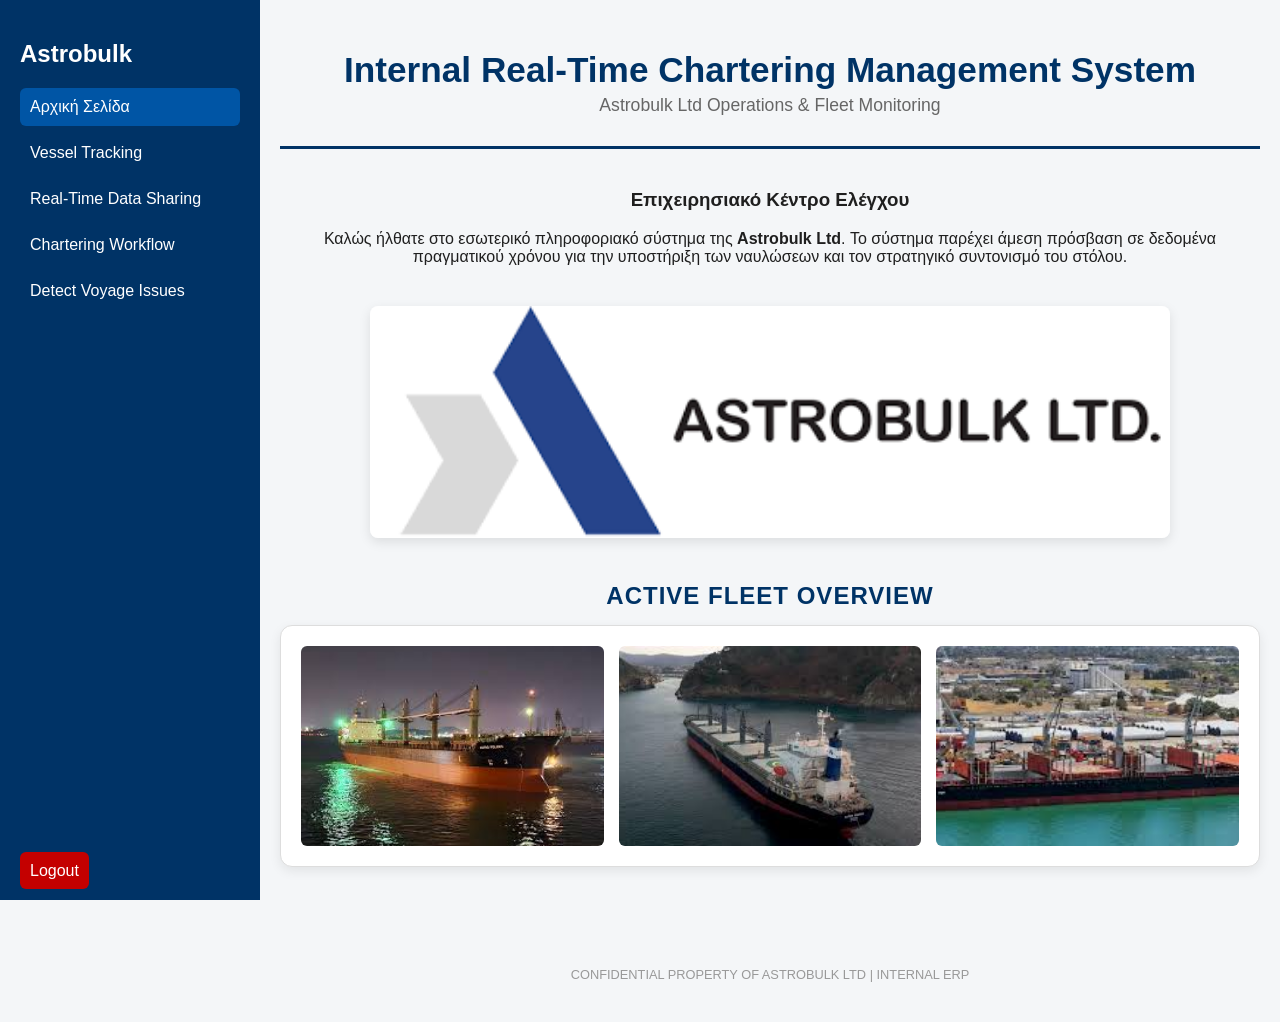
==== index.html @ 70a1a889 "Add files via upload" ====
<!DOCTYPE html>
<html lang="el">
<head>
    <meta charset="UTF-8">
    <title>Internal ERP | Astrobulk Ltd</title>
    <link rel="stylesheet" href="style.css">
</head>
<body>

<div class="layout">
    <nav class="sidebar">
        <h2>Astrobulk</h2>
        <a href="index.html" class="active-link">Αρχική Σελίδα</a>
        <a href="#">Vessel Tracking</a>
        <a href="#">Real-Time Data Sharing</a>
        <a href="#">Chartering Workflow</a>
        <a href="detect_voyage_issues.html">Detect Voyage Issues</a>
        
        <div style="margin-top: auto;">
            <a href="login.html" class="logout-btn">Logout</a>
        </div>
    </nav>

    <div class="main">
        <div class="container">
            <div class="centered-header">
                <h1 class="main-title">Internal Real-Time Chartering Management System</h1>
                <span class="sub-title">Astrobulk Ltd Operations & Fleet Monitoring</span>
            </div>

            <div class="intro-section">
                <h3>Επιχειρησιακό Κέντρο Ελέγχου</h3>
                <p>
                    Καλώς ήλθατε στο εσωτερικό πληροφοριακό σύστημα της <strong>Astrobulk Ltd</strong>. 
                    Το σύστημα παρέχει άμεση πρόσβαση σε δεδομένα πραγματικού χρόνου για την υποστήριξη 
                    των ναυλώσεων και τον στρατηγικό συντονισμό του στόλου.
                </p>
                
                <div class="main-logo-container">
                    <img src="astrobulklogo.jpg" alt="Astrobulk System Logo">
                </div>
            </div>

            <h3 class="fleet-main-title">ACTIVE FLEET OVERVIEW</h3>
            <div class="fleet-container">
                <div class="fleet-gallery">
                    <img src="vessel2.jpg" alt="Fleet Unit 2">
                    <img src="vessel3.jpg" alt="Fleet Unit 3">
                    <img src="vessel4.jpg" alt="Fleet Unit 4">
                </div>
            </div>
        </div>

        <footer class="erp-footer">
            CONFIDENTIAL PROPERTY OF ASTROBULK LTD | INTERNAL ERP
        </footer>
    </div>
</div>

</body>
</html>
---- style.css ----
body {
  margin: 0;
  font-family: Arial, sans-serif;
  background: #f4f6f8;
  color: #1f1f1f;
}

.layout {
  display: flex;
  height: 100vh;
}

.sidebar {
  width: 220px;
  background: #003366;
  color: white;
  padding: 20px;
  display: flex;
  flex-direction: column;
}

.sidebar h2 {
  margin-bottom: 20px;
}

.sidebar a {
  color: white;
  text-decoration: none;
  padding: 10px;
  border-radius: 6px;
  margin-bottom: 8px;
  transition: 0.2s;
}

.sidebar a:hover {
  background: #0055a5;
}

.main {
  flex: 1;
  display: flex;
  flex-direction: column;
}

header {
  background: white;
  padding: 15px;
  font-weight: bold;
  box-shadow: 0 2px 10px rgba(0,0,0,0.08);
}

.container {
  padding: 20px;
}

.card {
  background: white;
  padding: 20px;
  border-radius: 12px;
  box-shadow: 0 4px 12px rgba(0,0,0,0.08);
  margin-bottom: 20px;
}

input, select, textarea {
  font-family: Arial, sans-serif;
  border: 2px solid #003366;
  border-radius: 8px;
  outline: none;
}

input {
  width: 100%;
  padding: 10px;
}

textarea {
  width: 100%;
  padding: 10px;
}

input:focus, textarea:focus, select:focus {
  border-color: #001f4d;
  box-shadow: 0 0 0 3px rgba(0, 51, 102, 0.25);
}

button {
  background: #003366;
  color: white;
  border: none;
  padding: 10px 15px;
  border-radius: 8px;
  cursor: pointer;
  font-weight: bold;
  transition: 0.2s;
}

button:hover {
  background: #0055a5;
}

.big-textarea {
  height: 180px;
  resize: vertical;
}

.item {
  padding: 10px;
  border-bottom: 1px solid #eee;
}

.item:hover {
  background: #f4f8ff;
}

.notification {
  position: fixed;
  top: 20px;
  right: 20px;
  background: #003366;
  color: white;
  padding: 12px 16px;
  border-radius: 8px;
  display: none;
  box-shadow: 0 4px 10px rgba(0,0,0,0.2);
}

.alert-box {
  max-width: 900px;
  margin: 0 auto 15px auto;
  padding: 15px;
  background: #c40000;
  color: white;
  font-weight: bold;
  border-radius: 10px;
  text-align: center;
  display: none;
  animation: flash 1s infinite;
}

@keyframes flash {
  0% { opacity: 1; }
  50% { opacity: 0.4; }
  100% { opacity: 1; }
}

.stats {
  display: grid;
  grid-template-columns: repeat(4, 1fr);
  gap: 10px;
  margin-bottom: 15px;
}

.stat {
  background: #f4f6f8;
  padding: 12px;
  border-radius: 10px;
  text-align: center;
  font-weight: bold;
}

.high { color: red; }
.medium { color: orange; }
.low { color: green; }

@media (max-width: 900px) {
  .stats {
    grid-template-columns: repeat(2, 1fr);
  }
}

@media (max-width: 600px) {
  .stats {
    grid-template-columns: 1fr;
  }

  .sidebar {
    display: none;
  }
}

.stats {
  display: grid;
  grid-template-columns: repeat(4, 1fr);
  gap: 10px;
  margin-bottom: 15px;
}

.stat {
  background: #f4f6f8;
  padding: 12px;
  border-radius: 10px;
  text-align: center;
  font-weight: bold;
}

.stat div {
  font-size: 22px;
  margin-top: 5px;
}

.high {
  color: red;
}

.medium {
  color: orange;
}

.low {
  color: green;
}

.item {
  padding: 10px;
  border-bottom: 1px solid #eee;
}

.item:hover {
  background: #f4f8ff;
}

/* Home page*/
.centered-header {
    text-align: center;
    padding: 30px 0;
    border-bottom: 3px solid #003366;
    margin-bottom: 40px;
}

.main-title {
    color: #003366;
    font-size: 2.2em;
    margin: 0;
}

.sub-title {
    color: #666;
    font-size: 1.1em;
    margin-top: 5px;
    display: block;
}

.intro-section {
    text-align: center;
    margin-bottom: 40px;
}

.main-logo-container {
    margin: 40px auto;
    max-width: 800px;
}

.main-logo-container img {
    width: 100%;
    height: auto;
    border-radius: 8px;
    box-shadow: 0 4px 12px rgba(0,0,0,0.1);
}

.fleet-main-title {
    color: #003366;
    text-align: center;
    margin-bottom: 15px;
    font-size: 1.5em;
    font-weight: bold;
    letter-spacing: 1px;
}

.fleet-container {
    background: white;
    padding: 20px;
    border-radius: 12px;
    border: 1px solid #ddd;
    box-shadow: 0 4px 12px rgba(0,0,0,0.08);
    margin-bottom: 40px;
}

.fleet-gallery {
    display: grid;
    grid-template-columns: repeat(3, 1fr);
    gap: 15px;
}

.fleet-gallery img {
    width: 100%;
    height: 200px;
    object-fit: cover;
    border-radius: 6px;
}

.erp-footer {
    text-align: center;
    padding: 40px;
    color: #999;
    font-size: 0.8em;
}

.active-link {
    background: #0055a5 !important;
}

.logout-btn {
    background-color: #c40000 !important;
    text-align: center;
}

/* Login */

.login-body {
    display: flex;
    justify-content: center;
    align-items: center;
    height: 100vh;
    margin: 0;
    background: #f4f6f8;
    font-family: Arial, sans-serif;
}

.login-container {
    width: 400px; 
    background: white;
    padding: 40px 30px;
    border-radius: 12px;
    box-shadow: 0 10px 25px rgba(0,0,0,0.1);
    border-top: 6px solid #003366;
    box-sizing: border-box;
}

.login-logo-text {
    color: #003366;
    text-align: center;
    margin: 0 0 5px 0;
    font-size: 24px;
}

.login-subtext {
    text-align: center;
    color: #888;
    font-size: 0.9em;
    margin-bottom: 30px;
    text-transform: uppercase;
    letter-spacing: 1px;
}

.form-group {
    margin-bottom: 20px;
}

.form-group label {
    display: block;
    margin-bottom: 8px;
    font-weight: bold;
    color: #333;
}

.form-group input {
    width: 100%;
    padding: 12px;
    border: 1px solid #ccc;
    border-radius: 6px;
    box-sizing: border-box;
    font-size: 14px;
}

.form-group input:focus {
    border-color: #003366;
    outline: none;
    box-shadow: 0 0 5px rgba(0,51,102,0.2);
}

.login-submit-btn {
    width: 100%;
    padding: 14px;
    background: #003366;
    color: white;
    border: none;
    border-radius: 6px;
    font-size: 16px;
    font-weight: bold;
    cursor: pointer;
    transition: background 0.3s ease;
    margin-top: 10px;
}

.login-submit-btn:hover {
    background: #0055a5;
}
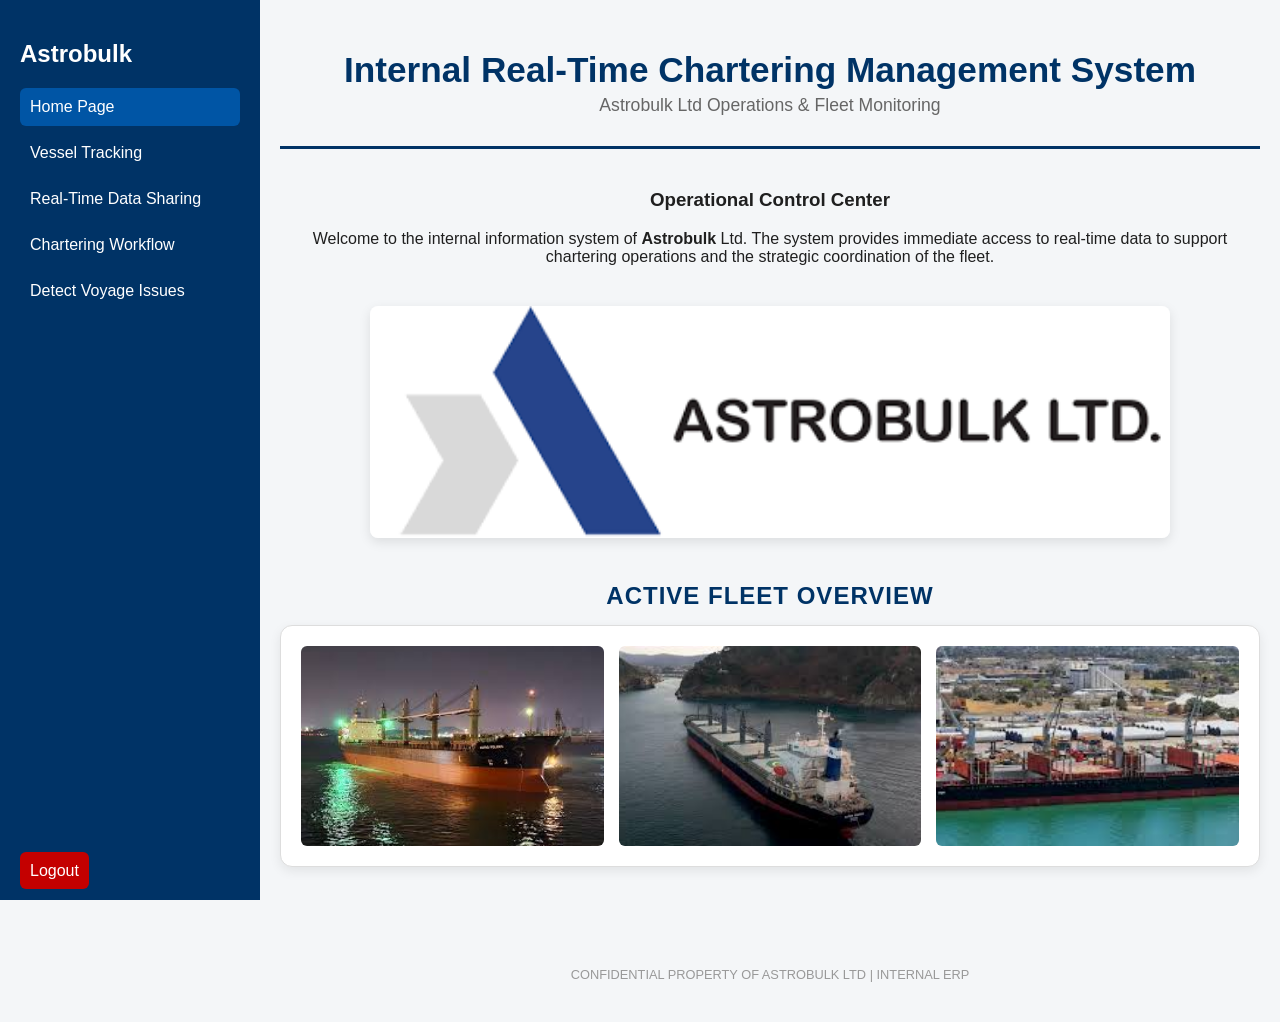
==== commit ed186411: "Update index.html" ====
--- a/index.html
+++ b/index.html
@@ -10,10 +10,10 @@
 <div class="layout">
     <nav class="sidebar">
         <h2>Astrobulk</h2>
-        <a href="index.html" class="active-link">Αρχική Σελίδα</a>
-        <a href="#">Vessel Tracking</a>
-        <a href="#">Real-Time Data Sharing</a>
-        <a href="#">Chartering Workflow</a>
+        <a href="index.html" class="active-link">Home Page</a>
+        <a href="tracking.html">Vessel Tracking</a>
+        <a href="realtime.html">Real-Time Data Sharing</a>
+        <a href="chartering.html">Chartering Workflow</a>
         <a href="detect_voyage_issues.html">Detect Voyage Issues</a>
         
         <div style="margin-top: auto;">
@@ -29,11 +29,10 @@
             </div>
 
             <div class="intro-section">
-                <h3>Επιχειρησιακό Κέντρο Ελέγχου</h3>
+                <h3>Operational Control Center</h3>
                 <p>
-                    Καλώς ήλθατε στο εσωτερικό πληροφοριακό σύστημα της <strong>Astrobulk Ltd</strong>. 
-                    Το σύστημα παρέχει άμεση πρόσβαση σε δεδομένα πραγματικού χρόνου για την υποστήριξη 
-                    των ναυλώσεων και τον στρατηγικό συντονισμό του στόλου.
+                Welcome to the internal information system of <strong>Astrobulk</strong> Ltd. 
+                The system provides immediate access to real-time data to support chartering operations and the strategic coordination of the fleet.
                 </p>
                 
                 <div class="main-logo-container">
@@ -58,4 +57,4 @@
 </div>
 
 </body>
-</html>+</html>
--- a/style.css
+++ b/style.css
@@ -219,7 +219,6 @@
   background: #f4f8ff;
 }
 
-/* Home page*/
 .centered-header {
     text-align: center;
     padding: 30px 0;
@@ -303,8 +302,6 @@
     background-color: #c40000 !important;
     text-align: center;
 }
-
-/* Login */
 
 .login-body {
     display: flex;
@@ -385,3 +382,6 @@
 .login-submit-btn:hover {
     background: #0055a5;
 }
+.box ul li::before {
+  content: "" !important;
+}
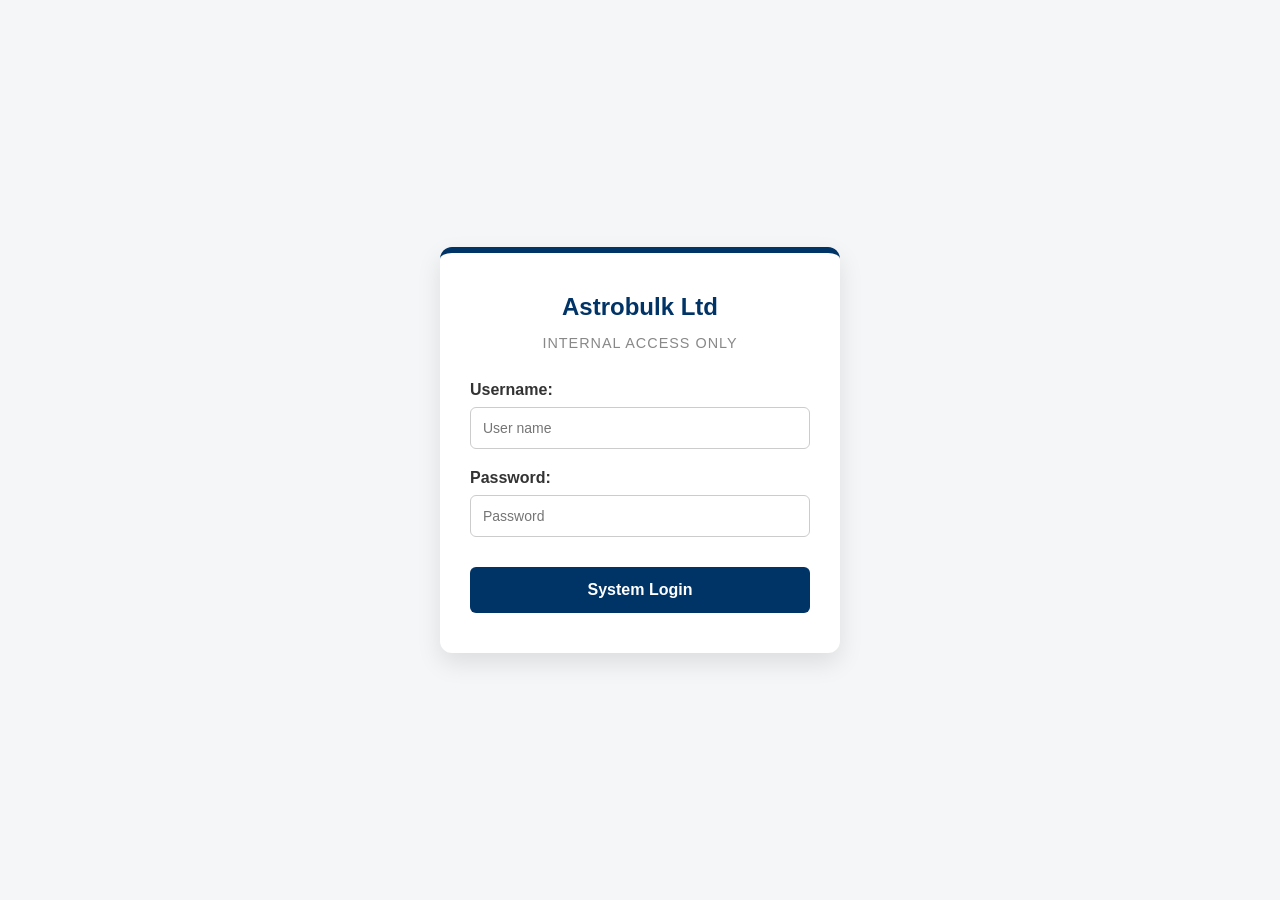
==== commit df07e839: "updt" ====
--- a/index.html
+++ b/index.html
@@ -2,59 +2,31 @@
 <html lang="el">
 <head>
     <meta charset="UTF-8">
-    <title>Internal ERP | Astrobulk Ltd</title>
+    <title>Astrobulk ERP | Login</title>
     <link rel="stylesheet" href="style.css">
 </head>
-<body>
+<body class="login-body">
 
-<div class="layout">
-    <nav class="sidebar">
-        <h2>Astrobulk</h2>
-        <a href="index.html" class="active-link">Home Page</a>
-        <a href="tracking.html">Vessel Tracking</a>
-        <a href="realtime.html">Real-Time Data Sharing</a>
-        <a href="chartering.html">Chartering Workflow</a>
-        <a href="detect_voyage_issues.html">Detect Voyage Issues</a>
-        
-        <div style="margin-top: auto;">
-            <a href="login.html" class="logout-btn">Logout</a>
+    <div class="login-container">
+        <div class="login-box">
+            <h2 class="login-logo-text">Astrobulk Ltd</h2>
+            <p class="login-subtext">Internal Access Only</p>
+            
+            <form action="home.html" method="GET">
+                <div class="form-group">
+                    <label for="username">Username:</label>
+                    <input type="text" id="username" name="username" required placeholder="User name">
+                </div>
+
+                <div class="form-group">
+                    <label for="password">Password:</label>
+                    <input type="password" id="password" name="password" required placeholder="Password">
+                </div>
+
+                <button type="submit" class="login-submit-btn">System Login</button>
+            </form>
         </div>
-    </nav>
-
-    <div class="main">
-        <div class="container">
-            <div class="centered-header">
-                <h1 class="main-title">Internal Real-Time Chartering Management System</h1>
-                <span class="sub-title">Astrobulk Ltd Operations & Fleet Monitoring</span>
-            </div>
-
-            <div class="intro-section">
-                <h3>Operational Control Center</h3>
-                <p>
-                Welcome to the internal information system of <strong>Astrobulk</strong> Ltd. 
-                The system provides immediate access to real-time data to support chartering operations and the strategic coordination of the fleet.
-                </p>
-                
-                <div class="main-logo-container">
-                    <img src="astrobulklogo.jpg" alt="Astrobulk System Logo">
-                </div>
-            </div>
-
-            <h3 class="fleet-main-title">ACTIVE FLEET OVERVIEW</h3>
-            <div class="fleet-container">
-                <div class="fleet-gallery">
-                    <img src="vessel2.jpg" alt="Fleet Unit 2">
-                    <img src="vessel3.jpg" alt="Fleet Unit 3">
-                    <img src="vessel4.jpg" alt="Fleet Unit 4">
-                </div>
-            </div>
-        </div>
-
-        <footer class="erp-footer">
-            CONFIDENTIAL PROPERTY OF ASTROBULK LTD | INTERNAL ERP
-        </footer>
     </div>
-</div>
 
 </body>
 </html>
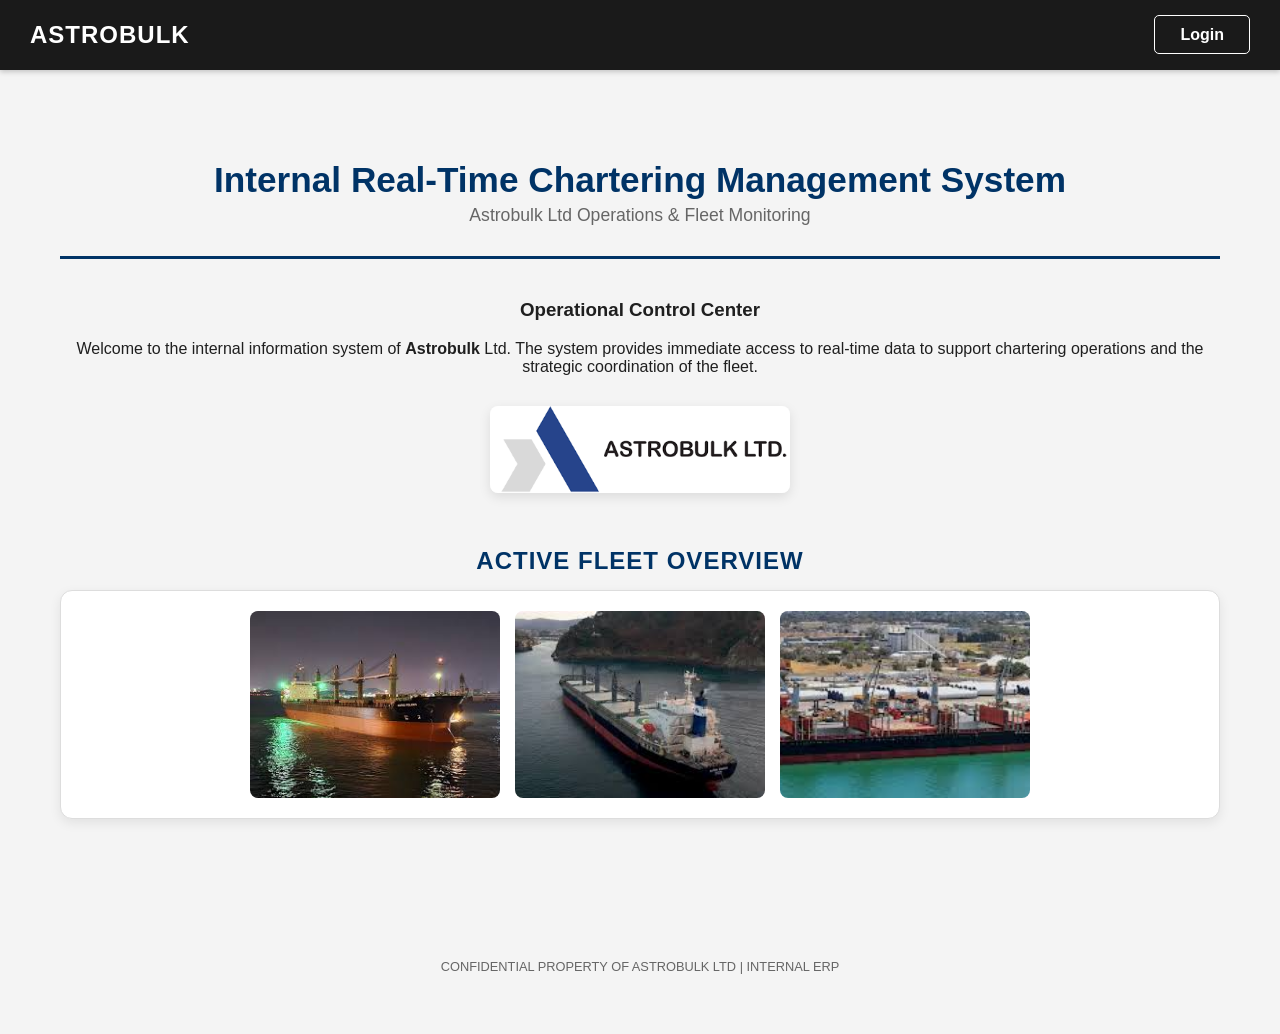
==== commit 6c2b49ff: "Update index.html" ====
--- a/index.html
+++ b/index.html
@@ -2,31 +2,106 @@
 <html lang="el">
 <head>
     <meta charset="UTF-8">
-    <title>Astrobulk ERP | Login</title>
+    <title>Internal ERP | Astrobulk Ltd</title>
     <link rel="stylesheet" href="style.css">
+    <style>
+       
+        body {
+            margin: 0;
+            font-family: Arial, sans-serif;
+            background-color: #f4f4f4; 
+        }
+        
+        .top-navbar {
+            display: flex;
+            justify-content: space-between;
+            align-items: center;
+            background-color: #1a1a1a;
+            color: white;
+            padding: 0 30px;
+            height: 70px;
+            box-shadow: 0 2px 5px rgba(0,0,0,0.2);
+        }
+
+        .login-link {
+            color: white;
+            text-decoration: none;
+            padding: 10px 25px;
+            border: 1px solid #ffffff;
+            border-radius: 5px;
+            font-weight: bold;
+            transition: all 0.3s ease;
+        }
+
+        .login-link:hover {
+            background-color: #ffffff;
+            color: #1a1a1a;
+        }
+
+       
+        .layout {
+            display: block; 
+        }
+
+        .main {
+            width: 100%;
+            max-width: 1200px;
+            margin: 0 auto;
+            padding: 40px 20px;
+        }
+
+        .centered-header {
+            text-align: center;
+            margin-bottom: 40px;
+        }
+    </style>
 </head>
-<body class="login-body">
+<body>
 
-    <div class="login-container">
-        <div class="login-box">
-            <h2 class="login-logo-text">Astrobulk Ltd</h2>
-            <p class="login-subtext">Internal Access Only</p>
-            
-            <form action="home.html" method="GET">
-                <div class="form-group">
-                    <label for="username">Username:</label>
-                    <input type="text" id="username" name="username" required placeholder="User name">
+<nav class="top-navbar">
+    <div class="logo">
+        <h2 style="margin: 0; letter-spacing: 1px;">ASTROBULK</h2>
+    </div>
+    <div class="auth-section">
+        <a href="login.html" class="login-link">Login</a>
+    </div>
+</nav>
+
+<div class="layout">
+    <div class="main">
+        <div class="container">
+            <div class="centered-header">
+                <h1 class="main-title">Internal Real-Time Chartering Management System</h1>
+                <span class="sub-title">Astrobulk Ltd Operations & Fleet Monitoring</span>
+            </div>
+
+            <div class="intro-section">
+                <h3>Operational Control Center</h3>
+                <p>
+                    Welcome to the internal information system of <strong>Astrobulk</strong> Ltd. 
+                    The system provides immediate access to real-time data to support chartering operations and the strategic coordination of the fleet.
+                </p>
+                
+                <div class="main-logo-container" style="text-align: center; margin-top: 30px;">
+                    <img src="astrobulklogo.jpg" alt="Astrobulk System Logo" style="max-width: 300px;">
                 </div>
+            </div>
 
-                <div class="form-group">
-                    <label for="password">Password:</label>
-                    <input type="password" id="password" name="password" required placeholder="Password">
+            <h3 class="fleet-main-title" style="text-align: center; margin-top: 50px;">ACTIVE FLEET OVERVIEW</h3>
+            <div class="fleet-container">
+                <div class="fleet-gallery" style="display: flex; justify-content: center; gap: 15px; flex-wrap: wrap;">
+                    <img src="vessel2.jpg" alt="Fleet Unit 2" style="width: 250px; height: auto; border-radius: 8px;">
+                    <img src="vessel3.jpg" alt="Fleet Unit 3" style="width: 250px; height: auto; border-radius: 8px;">
+                    <img src="vessel4.jpg" alt="Fleet Unit 4" style="width: 250px; height: auto; border-radius: 8px;">
                 </div>
+            </div>
+        </div>
 
-                <button type="submit" class="login-submit-btn">System Login</button>
-            </form>
-        </div>
+        <footer class="erp-footer" style="text-align: center; margin-top: 60px; padding: 20px; font-size: 0.8rem; color: #666;">
+            CONFIDENTIAL PROPERTY OF ASTROBULK LTD | INTERNAL ERP
+        </footer>
     </div>
+</div>
 
 </body>
 </html>
